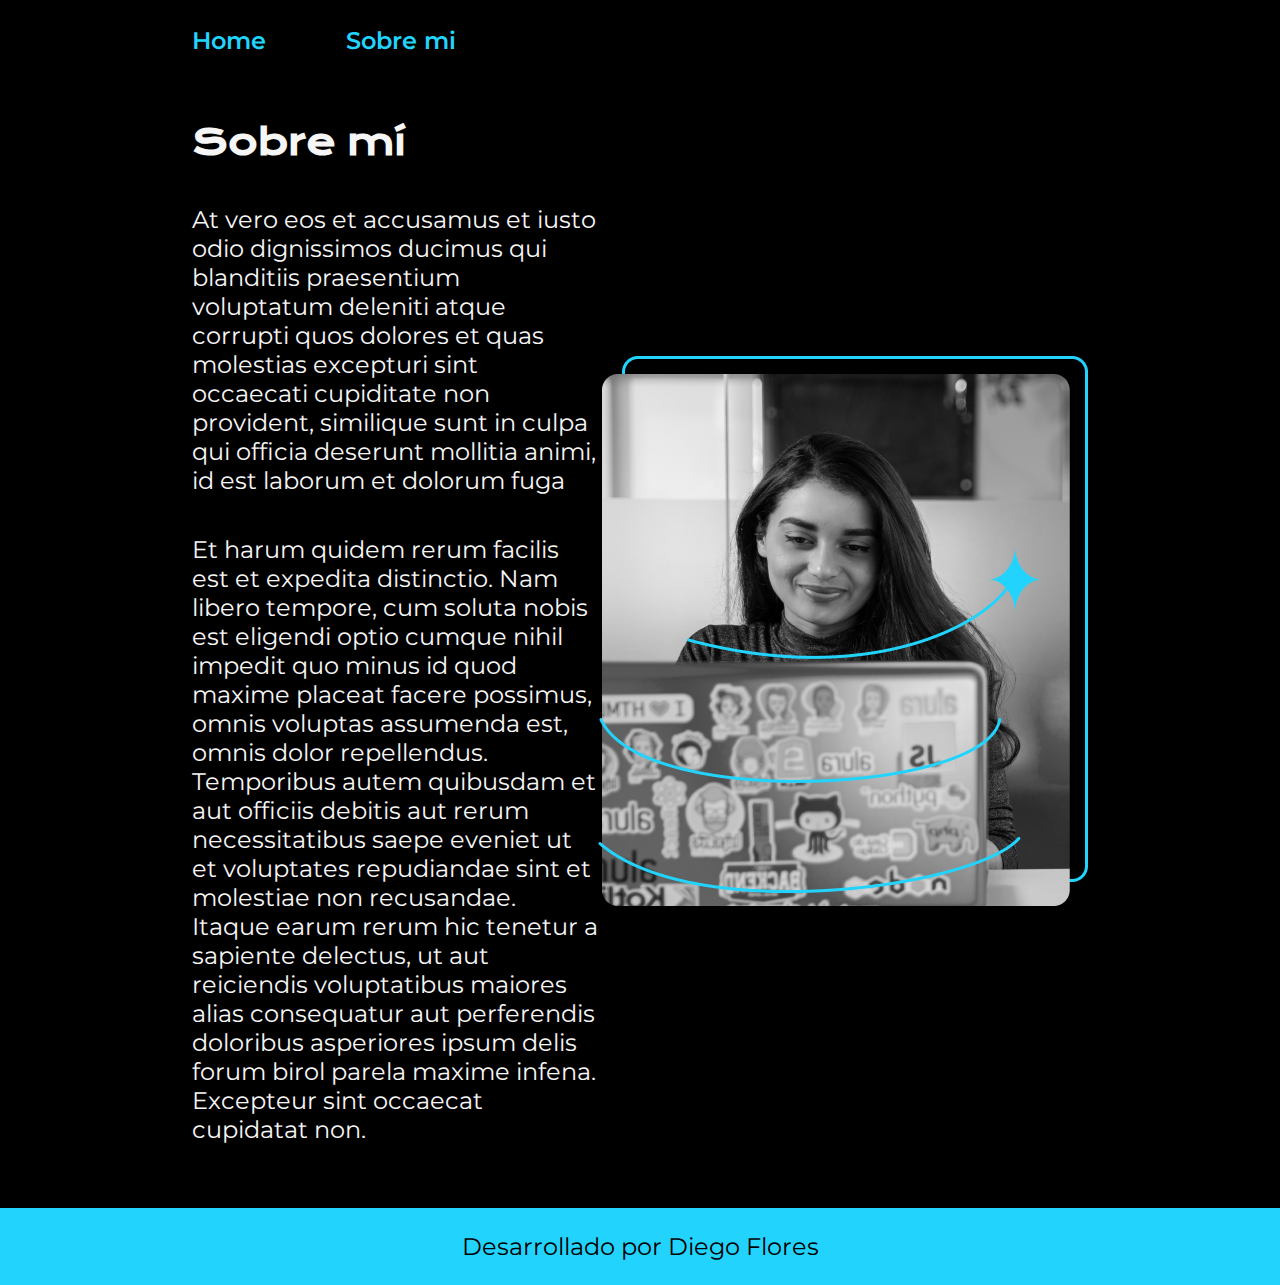
==== about.html @ 294195ee "First commit" ====
<!DOCTYPE html>
<html lang="es">
<head>
    <meta charset="UTF-8">
    <meta name="viewport" content="width=device-width, initial-scale=1.0">
    <title>Sobre mí</title>
    <link rel="Stylesheet" href="./styles/style.css">
</head>
<body>
    <header class="header">
        <nav class="header__menu">
            <a class="header__menu__link" href="Index.html">
                Home
            </a>
            <a class="header__menu__link" href="about.html">
                Sobre mi
            </a>
        </nav>
    </header>
    <main class="presentacion">
        <section class="presentacion__contenido">
            <h1 class="presentacion__contenido__titulo">Sobre mí</h1>
            <p class="presentacion__contenido__texto">
                At vero eos et accusamus et iusto odio dignissimos ducimus qui 
                blanditiis praesentium voluptatum deleniti atque corrupti quos 
                dolores et quas molestias excepturi sint occaecati cupiditate 
                non provident, similique sunt in culpa qui officia deserunt 
                mollitia animi, id est laborum et dolorum fuga
            </p>
            <p class="presentacion__contenido__texto">
                Et harum quidem rerum facilis est et expedita distinctio. Nam 
                libero tempore, cum soluta nobis est eligendi optio cumque nihil 
                impedit quo minus id quod maxime placeat facere possimus, omnis 
                voluptas assumenda est, omnis dolor repellendus. Temporibus autem 
                quibusdam et aut officiis debitis aut rerum necessitatibus saepe 
                eveniet ut et voluptates repudiandae sint et molestiae non recusandae. 
                Itaque earum rerum hic tenetur a sapiente delectus, ut aut reiciendis 
                voluptatibus maiores alias consequatur aut perferendis doloribus 
                asperiores ipsum delis forum birol parela maxime infena. Excepteur 
                sint occaecat cupidatat non.
            </p>
        </section>
        <img src="./assets/Imagem.png" alt="Imagen de Ana García Trabajando">
    </main> 
    <footer class="footer">
        <p>Desarrollado por Diego Flores</p>
    </footer>
</body>
</html>
---- styles/style.css ----
@import url('https://fonts.googleapis.com/css2?family=Krona+One&family=Montserrat:ital,wght@0,100..900;1,100..900&display=swap');

:root{
    --color-primario: #000;
    --color-secundario: #f6f6f6;
    --color-terciario: #22d4fd;
    --color-hover: #272727;

    --fuente-monserrat: "Montserrat", sans-serif;
    --fuente-krona: "Krona One", sans-serif;
}

* {
    padding: 0;
    margin: 0;
}

body {
    background-color: var(--color-primario);
    color: var(--color-secundario);
    /*height: 100vh;*/
    box-sizing: border-box;
}

.header{
    padding: 2% 0% 0% 15%;
}

.header__menu{
    display: flex;
    gap: 80px;
}

.header__menu__link{
    font-family: var(--fuente-monserrat);
    font-size: 24px;
    font-weight: 600;
    color: var(--color-terciario);
    text-decoration: none;
}

.presentacion{
    display: flex;
    align-items: center;
    padding: 5% 15%;
    justify-content: space-between;
}

.presentacion__contenido{
    width: 615px;
    display: flex;
    flex-direction: column;
    gap: 40px;
}

.presentacion__contenido__titulo{
    font-size: 36px;
    font-family: var(--fuente-krona);
}

.titulo-destaque{
    color: var(--color-terciario);
}

.presentacion__contenido__texto{
    font-size: 24px;
    font-family: var(--fuente-monserrat);
}

.presentacion__enlace{
    display: flex;
    justify-content: space-between;
    flex-direction: column;
    align-items: center;
    gap: 32px;
}

.presentacion__enlaces__subtitulo{
    font-family: var(--fuente-krona);
    font-size: 24px;
    font-weight: 400;
}

.presentacion__enlace__link{
    
    /* background-color: #22D4FD; */
    display: flex;
    justify-content: center;
    gap: 16px;
    border: 2px solid var(--color-terciario);
    width: 378px;
    text-align: center;
    border-radius: 8px;
    font-size: 24px;
    font-weight: 600;
    padding: 21.5px 0;
    text-decoration: none;
    color: var(--color-secundario);
    font-family: var(--fuente-monserrat);
}

.presentacion__enlace__link:hover{
    background-color: var(--color-hover);
}

.footer{
    background-color: var(--color-terciario);
    padding: 24px;
    color: var(--color-primario);
    text-align: center;
    font-family: var(--fuente-monserrat);
    font-size: 24px;
    font-weight: 400;

}
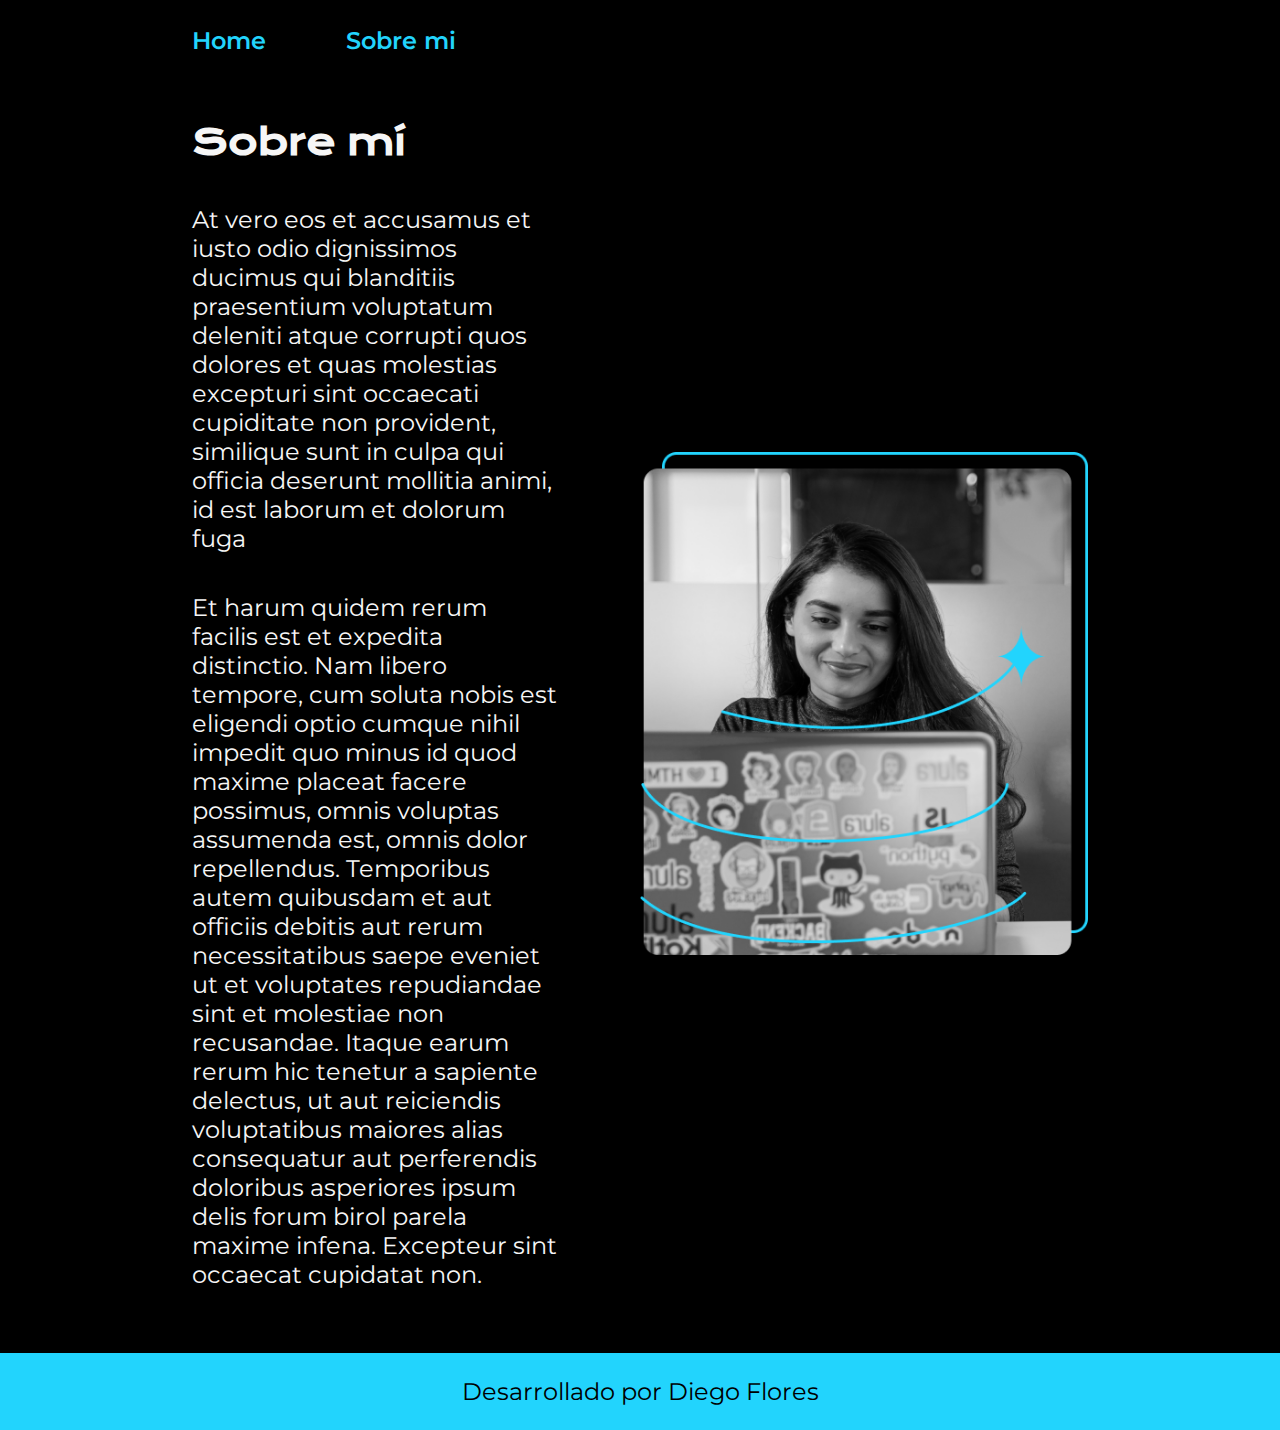
==== commit a09da69d: "Media Queries" ====
--- a/about.html
+++ b/about.html
@@ -40,7 +40,7 @@
                 sint occaecat cupidatat non.
             </p>
         </section>
-        <img src="./assets/Imagem.png" alt="Imagen de Ana García Trabajando">
+        <img class="presentacion__imagen" src="./assets/Imagem.png" alt="Imagen de Ana García Trabajando">
     </main> 
     <footer class="footer">
         <p>Desarrollado por Diego Flores</p>
--- a/styles/style.css
+++ b/styles/style.css
@@ -33,7 +33,7 @@
 
 .header__menu__link{
     font-family: var(--fuente-monserrat);
-    font-size: 24px;
+    font-size: 1.5rem;
     font-weight: 600;
     color: var(--color-terciario);
     text-decoration: none;
@@ -44,17 +44,18 @@
     align-items: center;
     padding: 5% 15%;
     justify-content: space-between;
+    gap: 82px;
 }
 
 .presentacion__contenido{
-    width: 615px;
+    width: 50%;
     display: flex;
     flex-direction: column;
     gap: 40px;
 }
 
 .presentacion__contenido__titulo{
-    font-size: 36px;
+    font-size: 2.25rem;
     font-family: var(--fuente-krona);
 }
 
@@ -63,7 +64,7 @@
 }
 
 .presentacion__contenido__texto{
-    font-size: 24px;
+    font-size: 1.5rem;
     font-family: var(--fuente-monserrat);
 }
 
@@ -77,7 +78,7 @@
 
 .presentacion__enlaces__subtitulo{
     font-family: var(--fuente-krona);
-    font-size: 24px;
+    font-size: 1.5rem;
     font-weight: 400;
 }
 
@@ -88,10 +89,10 @@
     justify-content: center;
     gap: 16px;
     border: 2px solid var(--color-terciario);
-    width: 378px;
+    width: 50%;
     text-align: center;
     border-radius: 8px;
-    font-size: 24px;
+    font-size: 1.5rem;
     font-weight: 600;
     padding: 21.5px 0;
     text-decoration: none;
@@ -103,13 +104,22 @@
     background-color: var(--color-hover);
 }
 
+.presentacion__imagen{
+    width: 50%;
+}
+
 .footer{
     background-color: var(--color-terciario);
-    padding: 24px;
+    padding: 1.5rem;
     color: var(--color-primario);
     text-align: center;
     font-family: var(--fuente-monserrat);
-    font-size: 24px;
+    font-size: 1.5rem;
     font-weight: 400;
+}
 
+@media (max-width: 1200px){
+    .presentacion{
+        flex-direction: column-reverse;
+    }
 }